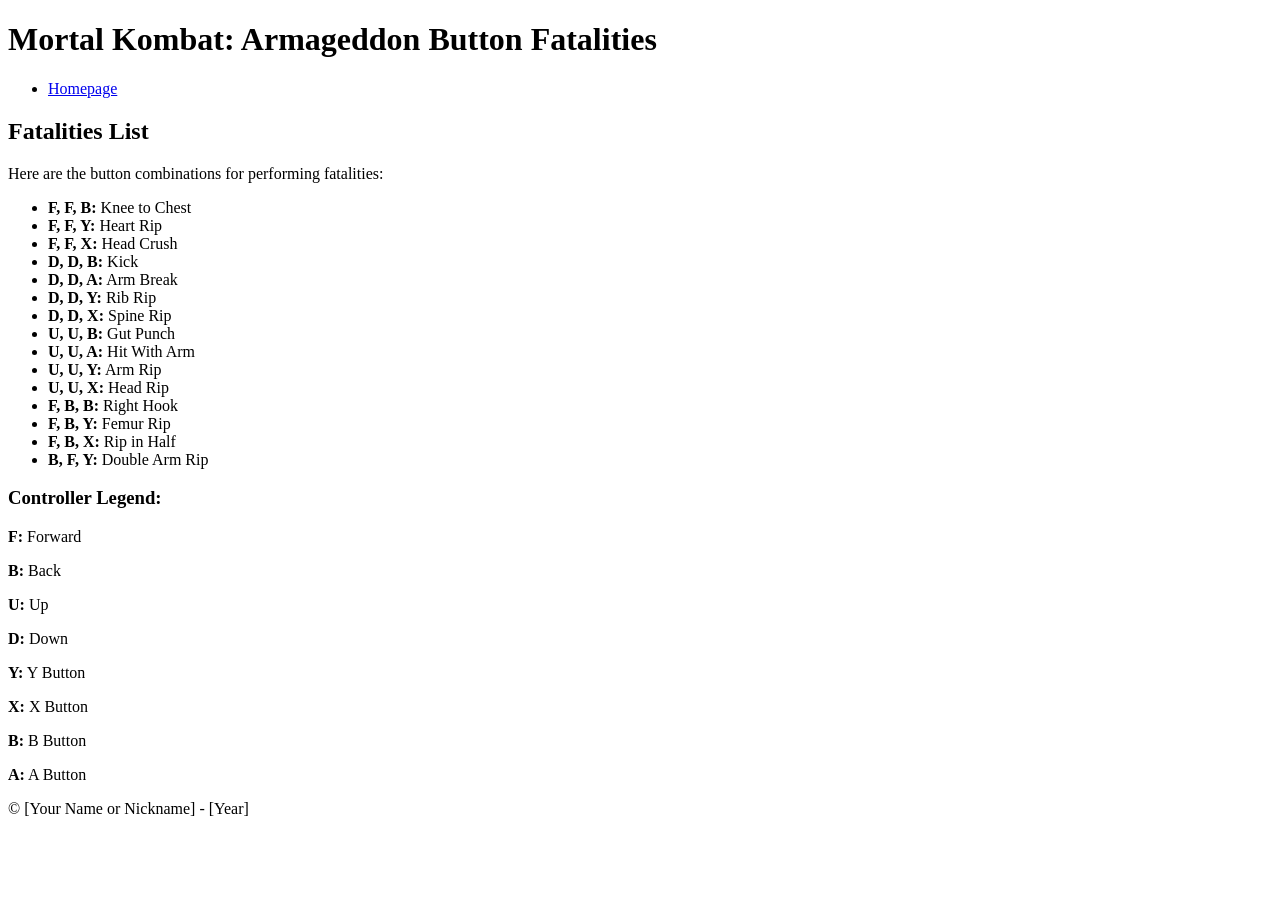
==== fatalities.html @ b9d9377b "Create fatalities.html" ====
<!DOCTYPE html>
<html lang="en">
<head>
    <meta charset="UTF-8">
    <meta name="viewport" content="width=device-width, initial-scale=1.0">
    <title>MKA Button Fatalities - List</title>
    <link rel="stylesheet" href="style.css">
</head>
<body>
    <header>
        <h1>Mortal Kombat: Armageddon Button Fatalities</h1>
        <nav>
            <ul>
                <li><a href="index.html">Homepage</a></li>
            </ul>
        </nav>
    </header>
    <main>
        <h2>Fatalities List</h2>
        <p>Here are the button combinations for performing fatalities:</p>
        <ul>
            <li><strong>F, F, B:</strong> Knee to Chest</li>
            <li><strong>F, F, Y:</strong> Heart Rip</li>
            <li><strong>F, F, X:</strong> Head Crush</li>
            <li><strong>D, D, B:</strong> Kick</li>
            <li><strong>D, D, A:</strong> Arm Break</li>
            <li><strong>D, D, Y:</strong> Rib Rip</li>
            <li><strong>D, D, X:</strong> Spine Rip</li>
            <li><strong>U, U, B:</strong> Gut Punch</li>
            <li><strong>U, U, A:</strong> Hit With Arm</li>
            <li><strong>U, U, Y:</strong> Arm Rip</li>
            <li><strong>U, U, X:</strong> Head Rip</li>
            <li><strong>F, B, B:</strong> Right Hook</li>
            <li><strong>F, B, Y:</strong> Femur Rip</li>
            <li><strong>F, B, X:</strong> Rip in Half</li>
            <li><strong>B, F, Y:</strong> Double Arm Rip</li>
        </ul>
        <h3>Controller Legend:</h3>
        <p><strong>F:</strong> Forward</p>
        <p><strong>B:</strong> Back</p>
        <p><strong>U:</strong> Up</p>
        <p><strong>D:</strong> Down</p>
        <p><strong>Y:</strong> Y Button</p>
        <p><strong>X:</strong> X Button</p>
        <p><strong>B:</strong> B Button</p>
        <p><strong>A:</strong> A Button</p>
    </main>
    <footer>
        <p>&copy; [Your Name or Nickname] - [Year]</p>
    </footer>
</body>
</html>
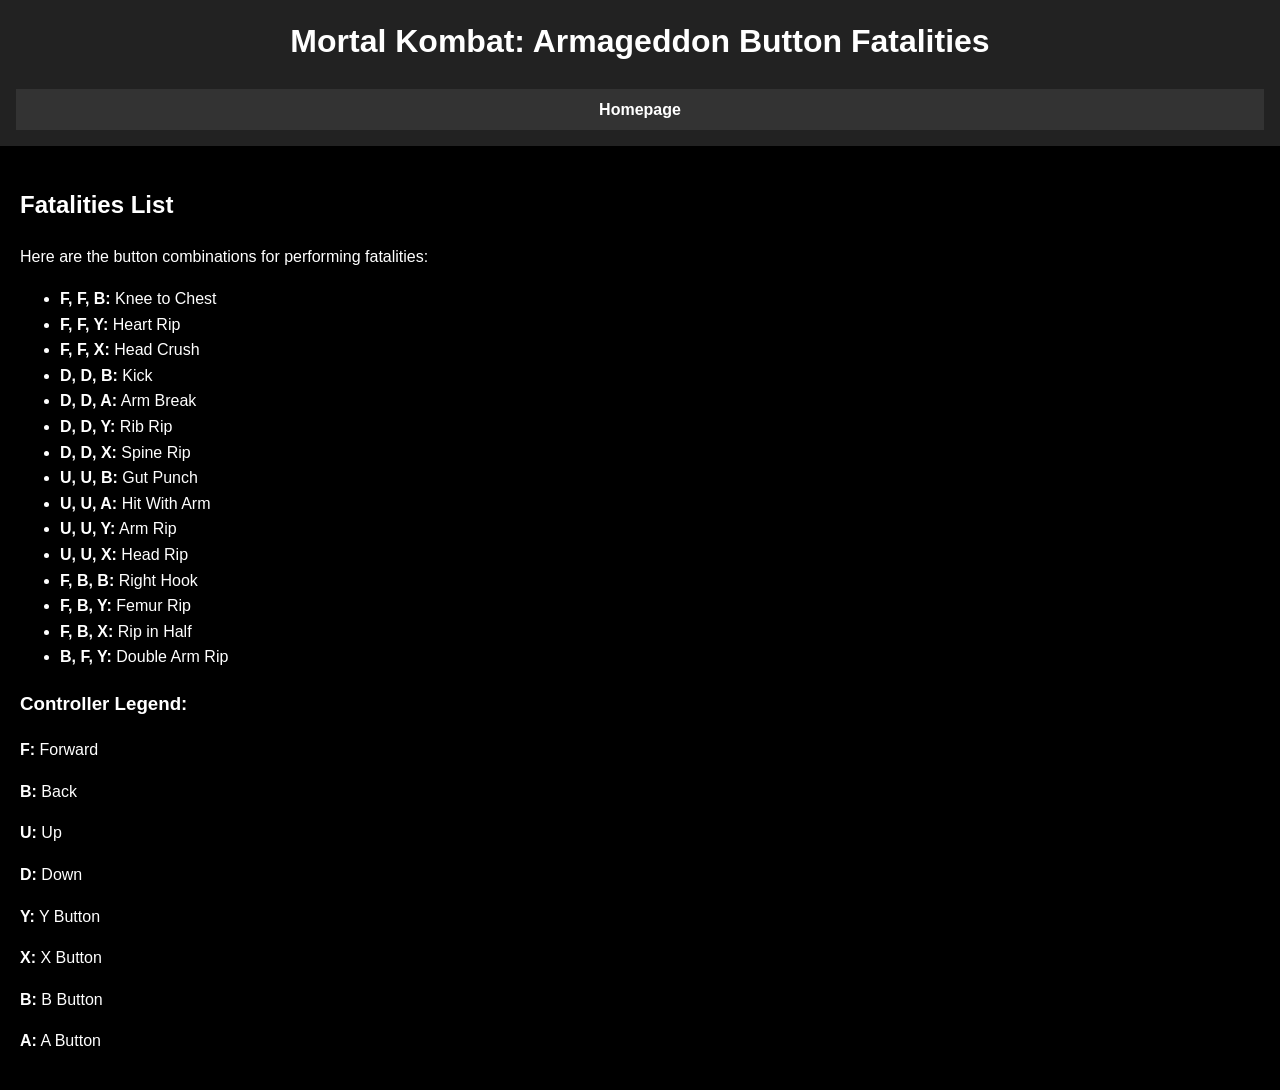
==== commit eb0fc62b: "Update fatalities.html" ====
--- a/fatalities.html
+++ b/fatalities.html
@@ -45,8 +45,5 @@
         <p><strong>B:</strong> B Button</p>
         <p><strong>A:</strong> A Button</p>
     </main>
-    <footer>
-        <p>&copy; [Your Name or Nickname] - [Year]</p>
-    </footer>
-</body>
+    </body>
 </html>
--- a/style.css
+++ b/style.css
@@ -0,0 +1,69 @@
+body {
+    background-color: #000; /* Black background */
+    color: #fff; /* White text */
+    font-family: sans-serif; /* A simple, readable font */
+    margin: 0;
+    padding: 0;
+    line-height: 1.6; /* Improves text readability */
+}
+
+header {
+    background-color: #222; /* Slightly darker header background */
+    padding: 1em;
+    text-align: center;
+}
+
+header h1 {
+    margin-top: 0;
+}
+
+nav {
+    background-color: #333; /* Another slightly darker shade for navigation */
+    padding: 0.5em;
+    text-align: center;
+}
+
+nav ul {
+    list-style: none;
+    padding: 0;
+    margin: 0;
+}
+
+nav ul li {
+    display: inline;
+    margin: 0 1em;
+}
+
+nav ul li a {
+    color: #fff;
+    text-decoration: none;
+    font-weight: bold; /* Make navigation links bold */
+}
+
+main {
+    padding: 20px;
+}
+
+main h2, main h3 {
+    color: #fff;
+}
+
+main strong {
+    font-weight: bold; /* Ensure the fatality inputs are bold */
+    color: #fff; /* Keep the bold text white */
+}
+
+main a {
+    color: #ddd; /* A slightly lighter white for links in the main content */
+    text-decoration: underline;
+}
+
+footer {
+    background-color: #222;
+    color: #aaa; /* A softer white for the footer text */
+    text-align: center;
+    padding: 1em 0;
+    position: fixed; /* Keep the footer at the bottom */
+    bottom: 0;
+    width: 100%;
+}
